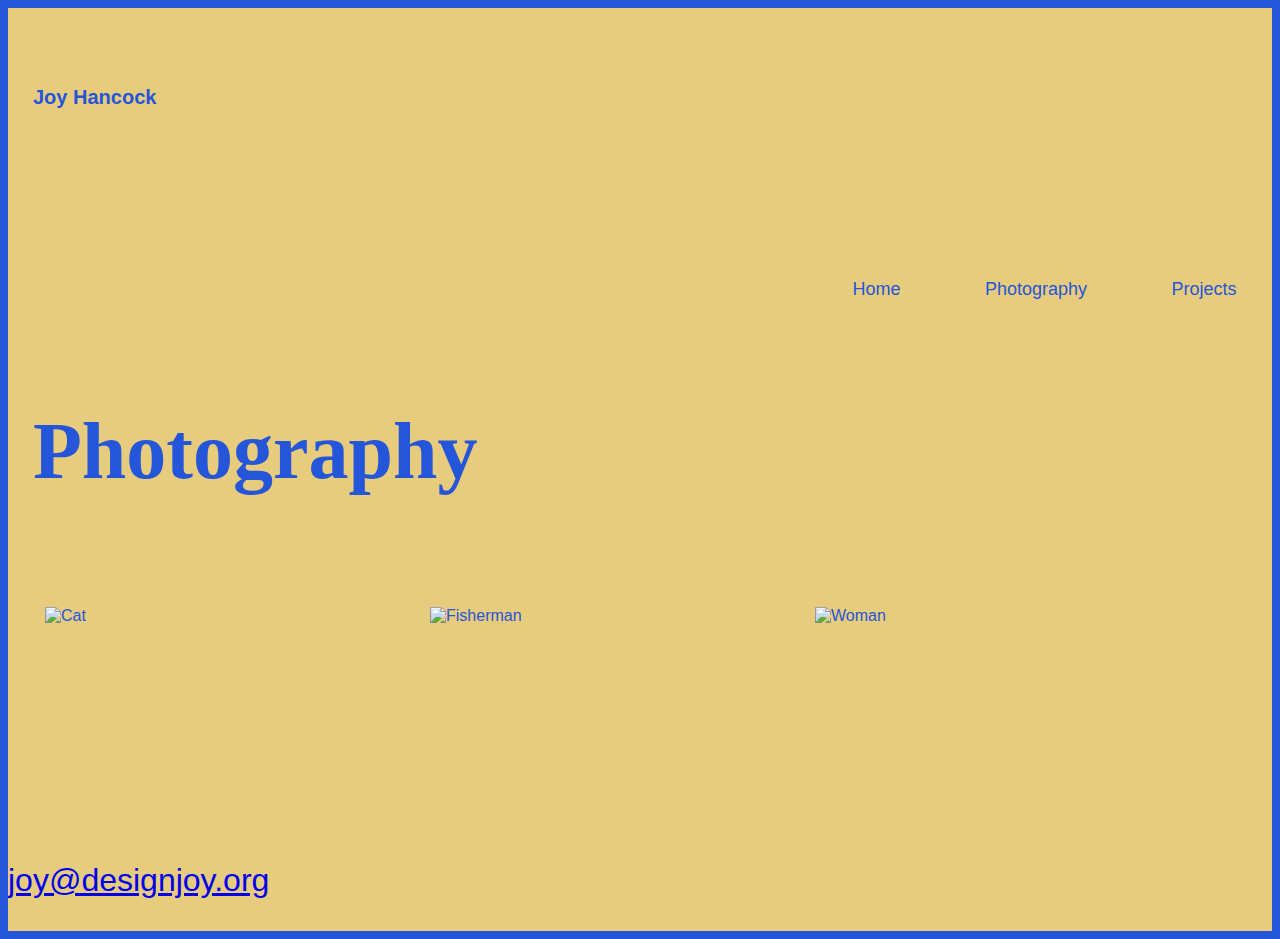
==== photography/index.html @ c3e298e2 "Add draft skillcrush portfolio sites" ====
<!doctype html>
<html lang="en">
    <head>
        <meta charset="utf-8">
        <title>My Favorite Pictures</title>
        <link rel="stylesheet" href="../css/normalize.css">
        <link rel="stylesheet" href="../css/main.css">
        <link rel="stylesheet" href="https://use.typekit.net/dau2tuk.css" type='text/css'>
    
    </head>
        <body>     
            <div class="photo">
                <header>
                    <div class="full-width">
                        <div class="half-width">
                            <h1>Joy Hancock</h1>
                        </div>

                        <nav>
                            <ul>
                                <li><a href="../index.html">Home</a></li>
                                <li><a href="photography/index.html">Photography</a></li>
                                <li><a href="projects/index.html">Projects</a></li>
                                <li><a href="#contact">Contact</a></li>
                            </ul>
                        </nav>

                        <h2>Photography</h2>
                        
                    </div>

                       
                
               
                </header>
                 
                


<!--
    Pictures Grid and Main Section
-->


                <main>
                    <div class="row">
                        <div class="column">
                            <img src="img/havana-cat.png" alt="Cat" style="width: 100%">
                        </div>
            
                        <div class="column">
                            <img src="img/fisherman.png" alt="Fisherman" style="width: 100%">
                        </div>
            
                        <div class="column">
                            <img src="img/havana-woman.png" alt= "Woman" style="width: 100%">
                        </div>

                    </div>
    
    
                    <footer>

    

                        <div class="full-width">
                            <h3>
                            <a href="mailto:joy@designjoy.org" target= "_blank">
                             joy@designjoy.org</a>
                            </h3>
                        </div>
                        
                    </footer>
                </main>
            </div>
        </body>

</html>
---- css/main.css ----
/***** BASE STYLES *****/
body{
    text-align: left;
    font-family: 'Merriweather', sans-serif;
    color: #ffffff;
    background-color: #2555D9
}

/***** GRID *****/
.full-width {
    margin: 0 auto;
    overflow: auto;
    width: 1400px;
}
.half-width {
    float: left;
    width: 700px;
}

.third-width {
    float: left;
    width: 33.3%;
    text-align: left;
}

.two-third-width {
    float: left;
    width: 66.6%;
    text-align: left;
}


/***** HEADER *****/

header h1 {
    color: #ffffff;
    font-size: 20px;
    padding: 65px 0 65px 25px;
}

nav {
    float: right; 
    padding: 75px 25px;
}
nav ul li{
    display: inline-block;
}
nav ul li a {
    color: #ffffff;
    font-size: 18px;
    padding-left: 80px;
    text-decoration: none;
    text-transform: capitalize;
}

header h2 {
    clear: both;
    color: #E8CC7D;
    font-family: playfair-display,serif;
    font-weight: 700;
    font-size: 80px;
    font-style: normal;
    line-height: 80px;
    padding: 20px 0 20px 25px;
    width: 925px;
}


/***** WORK *****/



#work {
    font-size: 20px;
    line-height: 50px;
    margin: auto;
    text-align: center;
    text-transform: uppercase;
    width: 1400px;
    clear: both;
}


.block {
    box-sizing: border-box;
    float: left;
    padding: auto;
    height: 500px;
    width: 33.3%;
}


.image {
    background: url('img/iguazu-photog.png');
    background-size: cover;
    line-height: 0;
}

/****** CONTACT *****/

#contact .full-width {
    padding: 110px 0;
}

#contact h2 {
    color: #ffffff;
    font-size: 36px;
    line-height: 44px;
}


#contact #email-header{
    color: #ffffff;
    font-size: 32px;
    font-weight: normal;
    line-height: 44px;
    margin: -15px 10 5px 010;
}

#contact a {
    color: #E8CC7D;
}



/*****PHOTOGRAPHY PAGE*****/

.photo {
    background-color: #E8CC7D;
    color: #2555D9;
}




/*****PHOTOGRAPHY HEADER****/
.photo header h1{
    color:#2555D9;
    
}

.photo header h2 {
    color: #2555D9;
    
}

.photo nav ul li a {
    color: #2555D9;
}


.photo .column {
    float: left;
    margin-top: 25px;
    padding: 5px;
    width: 375px;

}

.photo .row {
    width: 1200px;
    margin: auto;
}

.photo .row::after {
   content: "";
   clear: both;
   display: table;
}


/*****CONTACT PHOTOGRPHY*****/

.photo h3 {
    color: #2555D9;
    font-size: 32px;
    font-weight: normal;
    margin: 50px 10 5px 010;
    padding-top: 200px;
}


/***** PROJECTS PAGE*****/
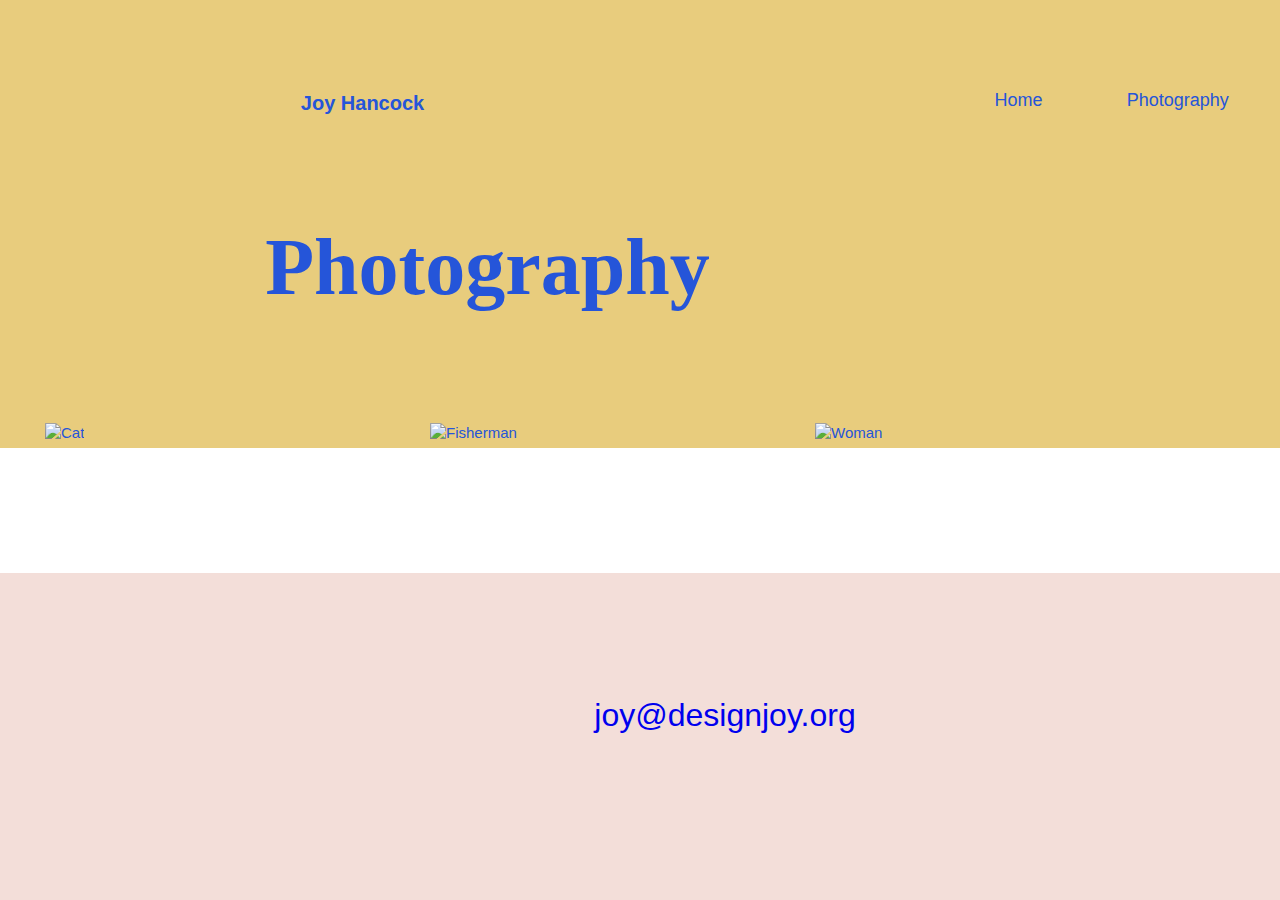
==== commit 7fee31d3: "Removed empty link" ====
--- a/photography/index.html
+++ b/photography/index.html
@@ -20,7 +20,6 @@
                             <ul>
                                 <li><a href="../index.html">Home</a></li>
                                 <li><a href="photography/index.html">Photography</a></li>
-                                <li><a href="projects/index.html">Projects</a></li>
                                 <li><a href="#contact">Contact</a></li>
                             </ul>
                         </nav>
--- a/css/main.css
+++ b/css/main.css
@@ -180,9 +180,206 @@
 }
 
 
-/***** PROJECTS PAGE*****/
-
-
-
+/***** PROJECTS PAGE *****/
+
+/***** ADVICE PAGE *****/
+
+/***** BASE STYLES *****/
+
+body {
+    background-color: #f3ded9;
+    line-height: 20px;
+    font-family: 'Oswald', sans-serif;
+    font-weight: 500;
+    font-size: 15px;
+    margin: 0 auto;
+    width: auto;
+}
+
+h1 {
+    font-family: 'ccbiffbamboom', sans-serif;
+    font-size: 60px;
+    line-height: 50px;
+    text-align: center;
+
+}
+
+
+h2 {
+    font-size: 50px;
+    line-height: 25px;
+    text-align:center;
+}
+
+h1 span {
+    color: yellow;
+    font-size: 75px;
+}
+
+
+
+/***** PROBLEMS *****/
+
+#headline {
+    color: #d63434;
+    background-color: white;
+    height: 150px;
+    text-align: center;
+    padding-top: 4px;
+}
+
+#headline h1 span {
+    color: black;
+    font-size: 75px;
+    font-family: 'ccbiffbamboomoutline', sans-serif;
+}
+
+
+
+#advice {
+    box-sizing: border-box;
+    height: 700px;
+}
+
+#advice img {
+    display: block;
+    height: 400px;
+    margin-left: auto;
+    margin-right: auto;
+    margin-bottom: 25px;
+}
+
+#frustrated {
+    background: url('../img/frustrated-woman.png');
+    background-size: cover;
+    background-repeat: no-repeat;
+    box-sizing: border-box;
+    height: 1000px;
+    text-align: center;
+}
+
+#frustrated  h1{
+    color:white; 
+    font-family: 'ccbiffbamboomoutline', sans-serif;
+    font-size: 35px;
+    margin: 0 auto;
+    padding-top: 30px;
+    
+}
+
+#frustrated h1 span {
+    font-size: 50px;
+    color: yellow;
+}
+#scared {
+    box-sizing: border-box;
+    background-color: black;
+    color: white;
+    height: 800px;
+    padding-top: 70px;
    
-
+    
+}
+
+#scared h1 {
+    color: white;
+    text-align: center;
+
+}
+#scared p {
+    font-family: 'Butcherman', cursive;
+    color: red;
+    font-size: 60px;
+    text-align: center;
+}
+
+#scared img {
+        display: block;
+        height: 400px;
+        margin-left: auto;
+        margin-right: auto;
+
+}
+
+
+/***** THOUGHT BUBBLES *****/
+.thought {
+    display:flex;
+    background-color: white;
+    padding:25px;
+    border-radius:30px;
+    min-width:40px;
+    max-width:220px;
+    min-height:40px;
+    margin: 40px 0 30px 500px;
+    position:relative;
+    align-items:center;
+    justify-content:center;
+    text-align:center;
+  }
+.thought:before,
+.thought:after {
+    content:"";
+    background-color:#fff;
+    border-radius:50%;
+    display:block;
+    position:absolute;
+    z-index:-1;
+  }
+.thought:before {
+    width:44px;
+    height:44px;
+    top:-12px;
+    left:28px;
+    box-shadow:-50px 30px 0 -12px #fff;
+  }
+  .thought:after {
+    bottom:-10px;
+    right:26px;
+    width:30px;
+    height:30px;
+    box-shadow:40px -34px 0 0 #fff,
+               -28px -6px 0 -2px #fff,
+               -24px 17px 0 -6px #fff,
+               -5px 25px 0 -10px #fff;
+    
+  }
+
+
+/****** SOLUTION *****/
+#solution {
+    margin: 0 auto;
+    text-align: center;
+    
+}
+
+#solution h1 {
+    color: #d63434;
+}
+
+
+
+#solution h4 {
+    font-family: 'Oswald', sans-serif;
+    font-size: 20px;
+}
+
+
+/***** FOOTER *****/
+
+a {
+    text-decoration: none;
+
+}
+
+footer {
+    text-align: center;
+    background-color: #ffffff;
+    height: 75px;
+    margin: 0 auto;
+    padding: 25px;
+}
+
+
+   
+
